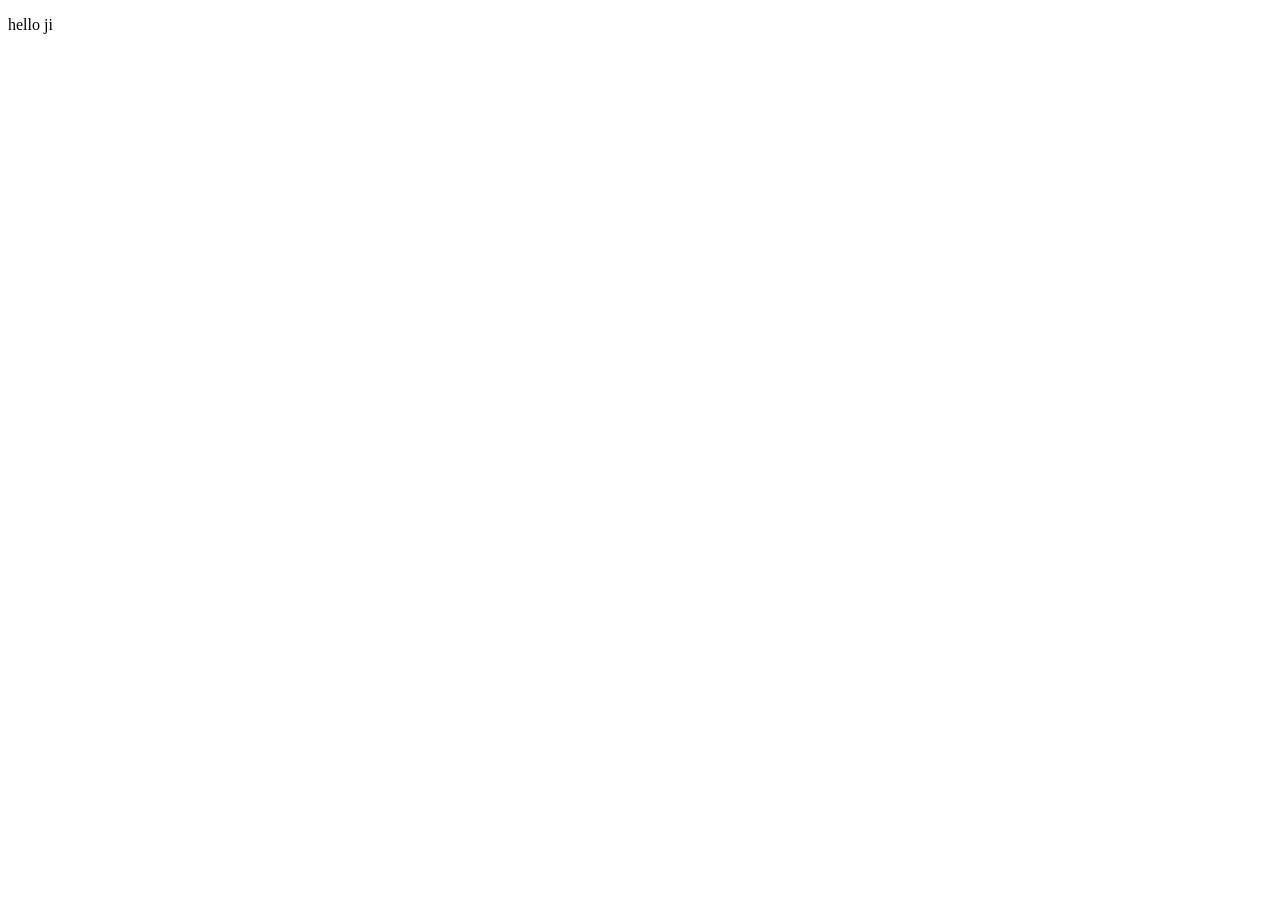
==== index.html @ fc5f539f "add new paragraph" ====
<!DOCTYPE html>
<html lang="en">
<head>
    <meta charset="UTF-8">
    <meta name="viewport" content="width=device-width, initial-scale=1.0">
    <title>Document</title>
</head>
<body>
    <p>hello ji</p>
</body>
</html>
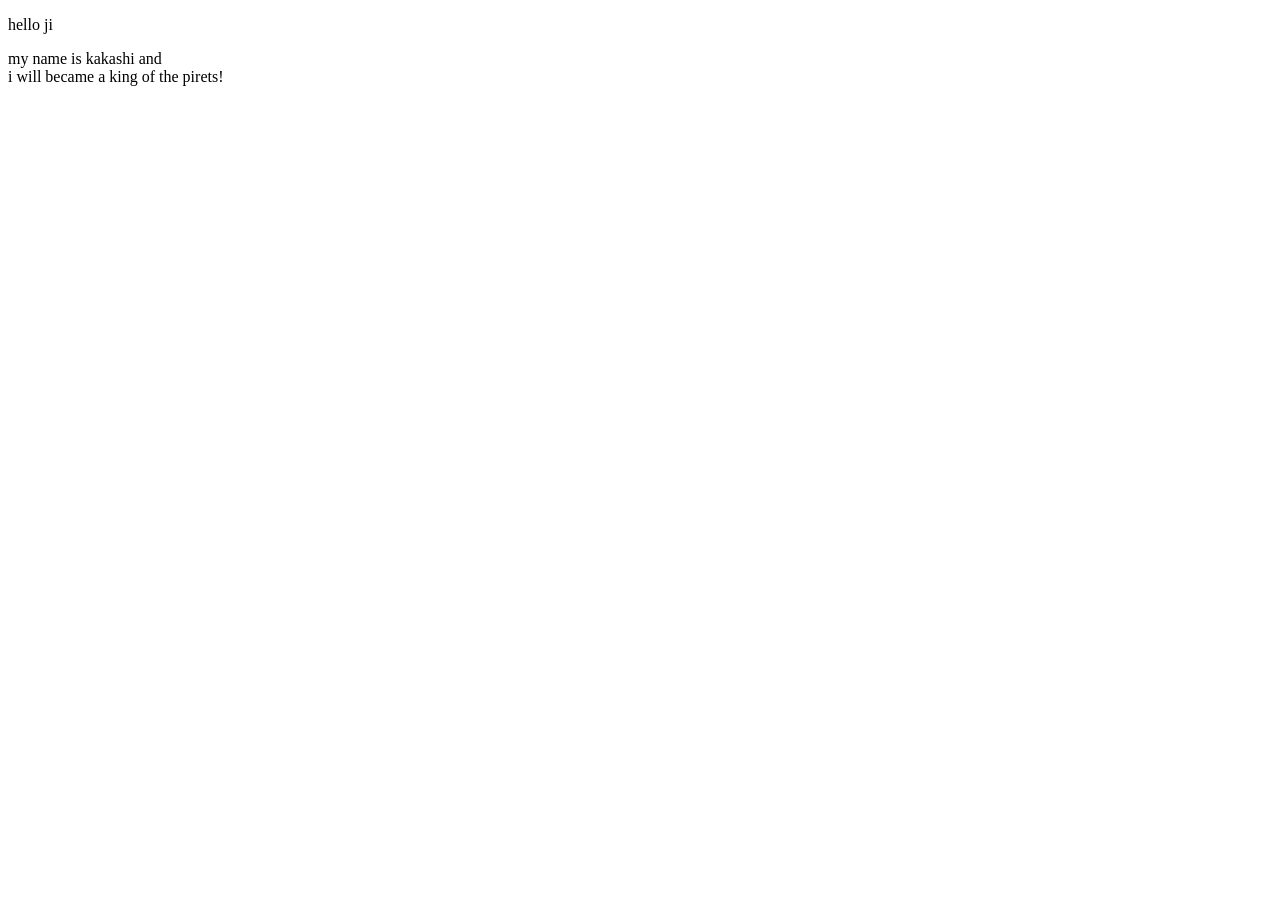
==== commit d1d5ed0d: "new line" ====
--- a/index.html
+++ b/index.html
@@ -7,5 +7,6 @@
 </head>
 <body>
     <p>hello ji</p>
+    <p>my name is kakashi and <br>i will became a king of  the pirets!</p>
 </body>
 </html>
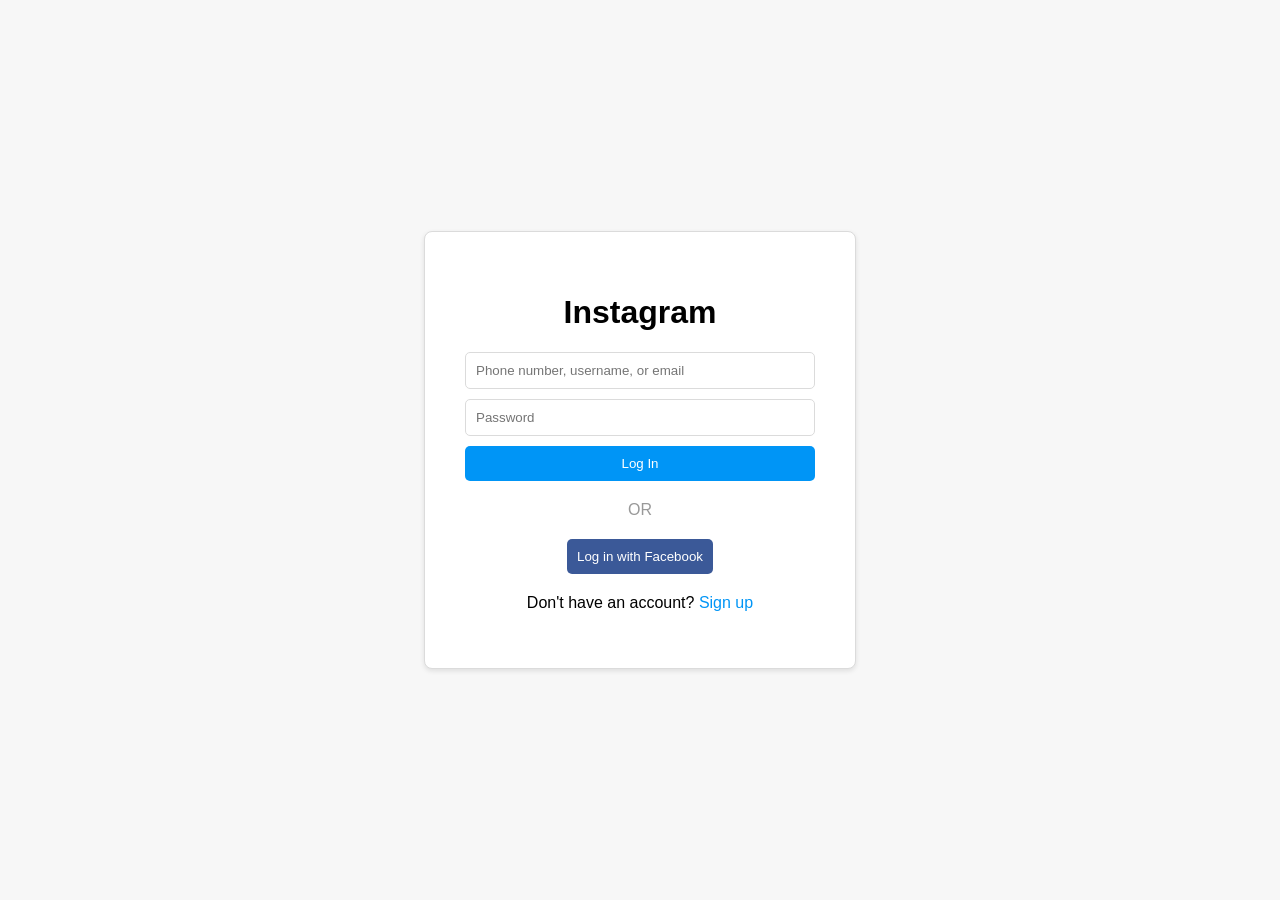
==== commit 17db5894: "new file and some codes" ====
--- a/index.html
+++ b/index.html
@@ -3,10 +3,31 @@
 <head>
     <meta charset="UTF-8">
     <meta name="viewport" content="width=device-width, initial-scale=1.0">
-    <title>Document</title>
+    <link rel="stylesheet" href="style.css">
+    <title>Instagram Login</title>
 </head>
 <body>
-    <p>hello ji</p>
-    <p>my name is kakashi and <br>i will became a king of  the pirets!</p>
+    <div class="container">
+        <div class="logo">
+            <h1>Instagram</h1>
+        </div>
+        <form class="login-form">
+            <input type="text" placeholder="Phone number, username, or email" required id="username">
+            <input type="password" placeholder="Password" required id="password">
+
+
+
+            <button type="button" id="login">Log In</button>
+        </form>
+        <div class="separator">OR</div>
+        <div class="social-login">
+            <button class="facebook-login">Log in with Facebook</button>
+        </div>
+        <h1 id="errore"></h1>
+        <div class="signup">
+            <p>Don't have an account? <a href="#">Sign up</a></p>
+        </div>
+    </div>
+    <script src="main.js"></script>
 </body>
 </html>
--- a/style.css
+++ b/style.css
@@ -0,0 +1,78 @@
+body {
+    font-family: Arial, sans-serif;
+    background-color: #f7f7f7;
+    display: flex;
+    justify-content: center;
+    align-items: center;
+    height: 100vh;
+    margin: 0;
+}
+
+.container {
+    background-color: white;
+    border: 1px solid #dbdbdb;
+    border-radius: 8px;
+    padding: 40px;
+    width: 350px;
+    box-shadow: 0 2px 5px rgba(0, 0, 0, 0.1);
+}
+
+.logo {
+    text-align: center;
+    margin-bottom: 20px;
+}
+
+.login-form {
+    display: flex;
+    flex-direction: column;
+}
+
+.login-form input {
+    margin-bottom: 10px;
+    padding: 10px;
+    border: 1px solid #dbdbdb;
+    border-radius: 5px;
+}
+
+.login-form button {
+    padding: 10px;
+    background-color: #0095f6;
+    border: none;
+    color: white;
+    border-radius: 5px;
+    cursor: pointer;
+}
+
+.separator {
+    text-align: center;
+    margin: 20px 0;
+    color: #999;
+}
+
+.social-login {
+    text-align: center;
+}
+
+.facebook-login {
+    padding: 10px;
+    background-color: #3b5998;
+    border: none;
+    color: white;
+    border-radius: 5px;
+    cursor: pointer;
+}
+
+.signup {
+    text-align: center;
+    margin-top: 20px;
+}
+
+.signup a {
+    color: #0095f6;
+    text-decoration: none;
+}
+
+#errore{
+    color: red;
+    font-size: small;
+}
